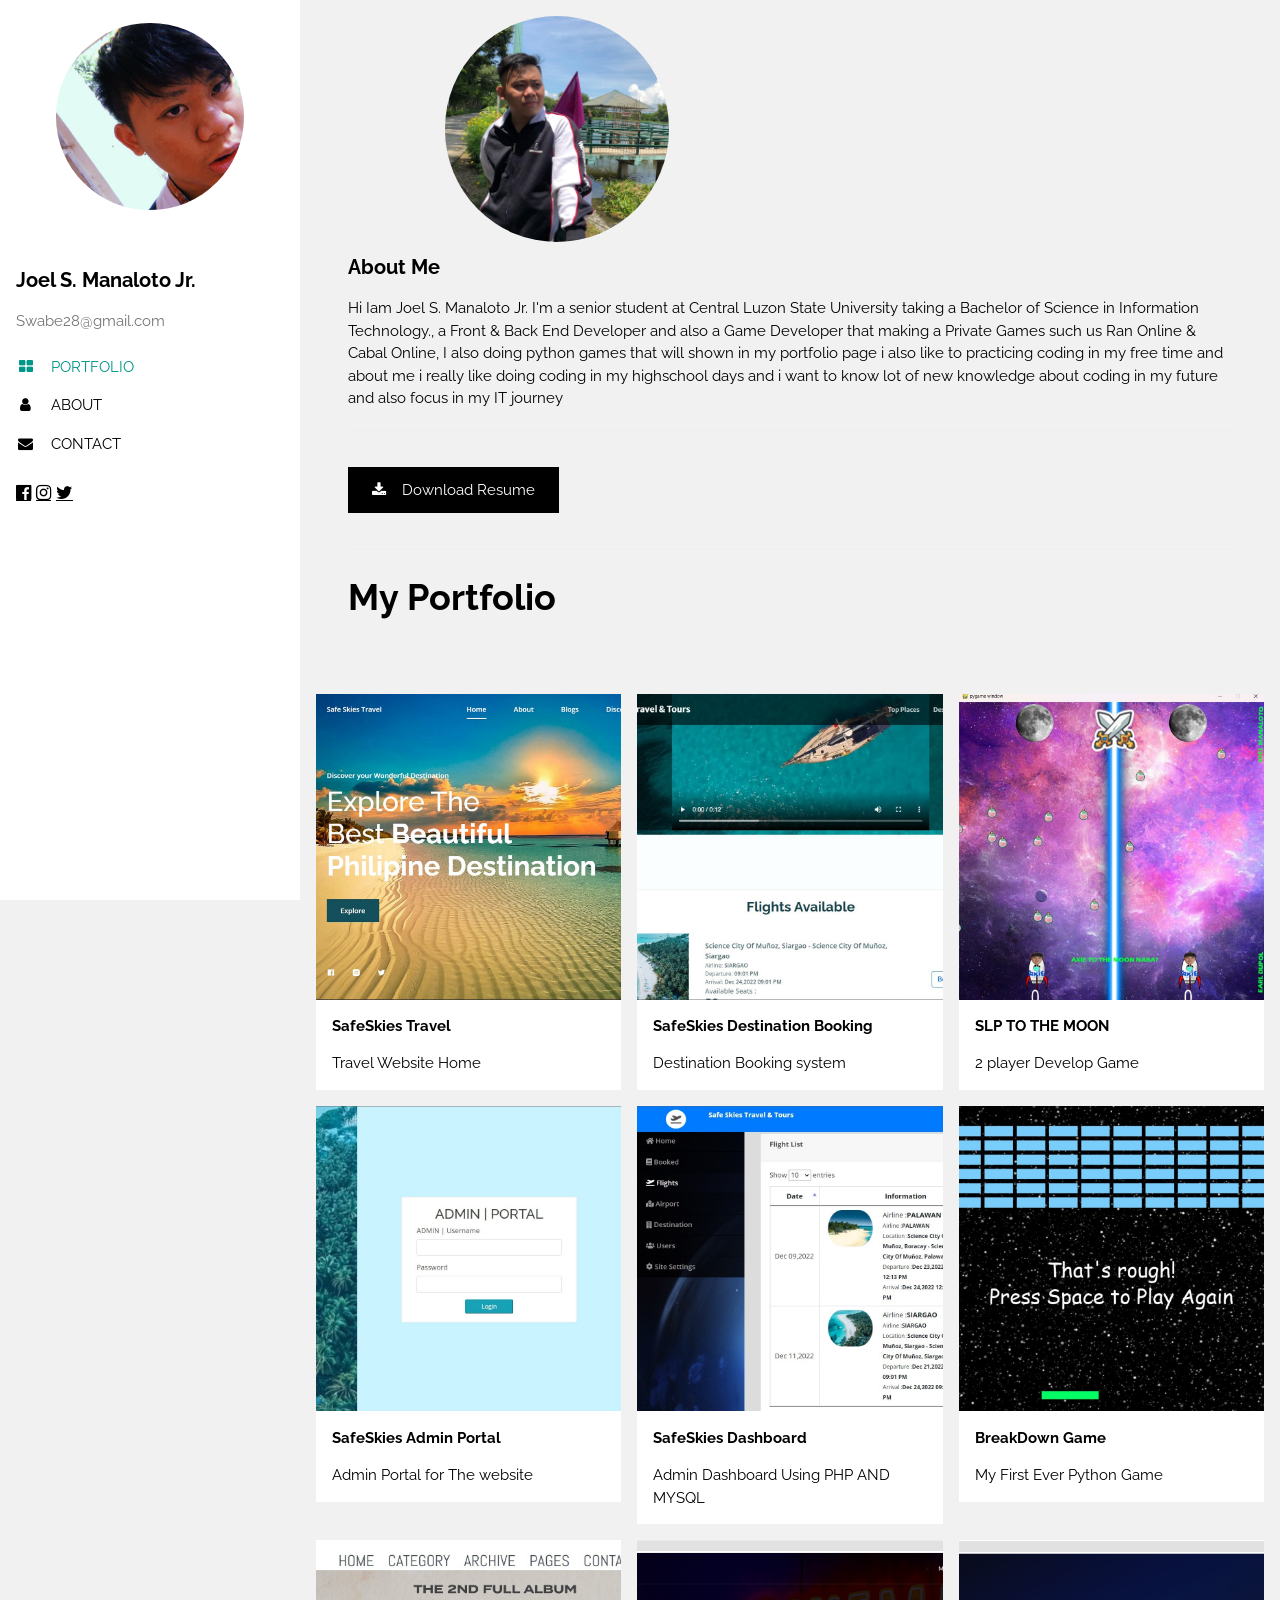
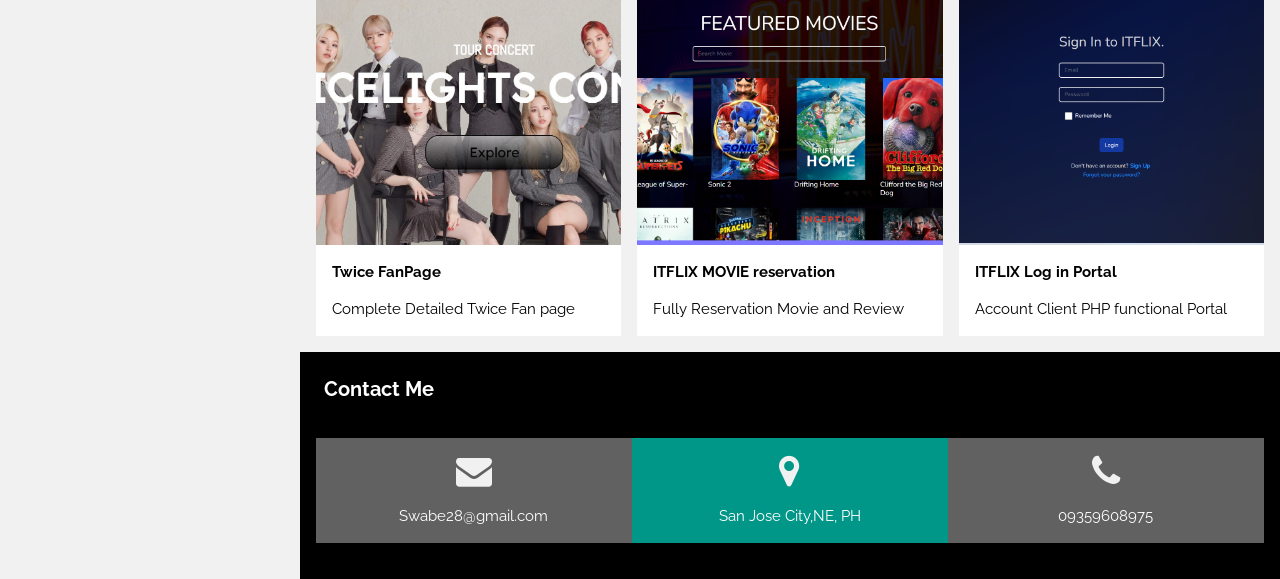
==== index.html @ 81b16a3a "Add files via upload" ====
<!DOCTYPE html>
<html>
<title>Manaloto Portfolio</title>
<meta charset="UTF-8">
<meta name="viewport" content="width=device-width, initial-scale=1">
<link rel="stylesheet" href="https://www.w3schools.com/w3css/4/w3.css">
<link rel="stylesheet" href="https://fonts.googleapis.com/css?family=Raleway">
<link rel="stylesheet" href="https://cdnjs.cloudflare.com/ajax/libs/font-awesome/4.7.0/css/font-awesome.min.css">
<style>
body,h1,h2,h3,h4,h5,h6 {font-family: "Raleway", sans-serif}

.center {
  display: block;
  margin-left: auto;
  margin-right: auto;
  width: 50%;
  border-radius: 50%;
}
</style>
<body class="w3-light-grey w3-content" style="max-width:1600px">

<!-- Sidebar/menu -->
<nav class="w3-sidebar w3-collapse w3-white w3-animate-left" style="z-index:3;width:300px;" id="mySidebar"><br>
  <div class="w3-container">
    <a href="#" onclick="w3_close()" class="w3-hide-large w3-right w3-jumbo w3-padding w3-hover-black" title="close menu">
      <i class="fa fa-remove"></i>
    </a>
    <img src="images/logo2.jpg" style="width:70%;" class="center"><br><br>
    <h4><b>Joel S. Manaloto Jr.</b></h4>
    <p class="w3-text-grey">Swabe28@gmail.com</p>
  </div>
  <div class="w3-bar-block">
    <a href="#portfolio" onclick="w3_close()" class="w3-bar-item w3-button w3-padding w3-text-teal"><i class="fa fa-th-large fa-fw w3-margin-right"></i>PORTFOLIO</a> 
    <a href="#about" onclick="w3_close()" class="w3-bar-item w3-button w3-padding"><i class="fa fa-user fa-fw w3-margin-right"></i>ABOUT</a> 
    <a href="#contact" onclick="w3_close()" class="w3-bar-item w3-button w3-padding"><i class="fa fa-envelope fa-fw w3-margin-right"></i>CONTACT</a>

  </div>
  <div class="w3-panel w3-large">
    <a href="https://www.facebook.com/joel.manaloto.3" class="fa fa-facebook-official w3-hover-opacity"></a>
    <a href="https://www.instagram.com/" class="fa fa-instagram w3-hover-opacity"></a>
    <a href="https://twitter.com/" class="fa fa-twitter w3-hover-opacity"></a>
  </div>
</nav>

<!-- Overlay effect when opening sidebar on small screens -->
<div class="w3-overlay w3-hide-large w3-animate-opacity" onclick="w3_close()" style="cursor:pointer" title="close side menu" id="myOverlay"></div>

<!-- !PAGE CONTENT! -->
<div class="w3-main" style="margin-left:300px">
  <!-- Header -->
  <header id="portfolio">
    <a href="#"><img src="images/logo2.jpg" style="width:65px;" class="w3-circle w3-right w3-margin w3-hide-large w3-hover-opacity"></a>
    <span class="w3-button w3-hide-large w3-xxlarge w3-hover-text-grey" onclick="w3_open()"><i class="fa fa-bars"></i></span>
    <div class="w3-container">

  <!-- Images of Me -->
  <div class="w3-row-padding w3-padding-16" id="about">
    <div class="w3-col m6">
      <img src="images/logo.jpg" alt="Me" style="width:50%" class="center" >
    </div>

  <div class="w3-container w3-padding-large" style="margin-bottom:32px">
    <h4><b>About Me</b></h4>
    <p>Hi Iam Joel S. Manaloto Jr. I'm a senior student at Central Luzon State University taking a Bachelor of Science in Information Technology., a Front & Back End Developer and also a Game Developer that making a Private Games such us Ran Online & Cabal Online, I also doing python games that will shown in my portfolio page i also like to practicing coding in my free time and about me i really like doing coding in my highschool days and i want to know lot of new knowledge about coding in my future and also focus in my IT journey  </p>
    <hr>
    <p>
      
      <a href ="resume.html"><button class="w3-button w3-black w3-padding-large w3-margin-top w3-margin-bottom">
        <i class="fa fa-download w3-margin-right"></i>Download Resume
      </button></a>
    </p>
    <hr>

    <h1><b>My Portfolio</b></h1>
  </header>
  
 
  <!-- First Photo Grid-->
  <div class="w3-row-padding">
    <div class="w3-third w3-container w3-margin-bottom">
      <img src="images/1.jpg" alt="TRAVEL WEBSITE" style="width:100%" class="w3-hover-opacity">
      <div class="w3-container w3-white">
        <p><b>SafeSkies Travel</b></p>
        <p>Travel Website Home</p>
      </div>
    </div>
    <div class="w3-third w3-container w3-margin-bottom">
      <img src="images/2.jpg" alt="TRAVEL 2" style="width:100%" class="w3-hover-opacity">
      <div class="w3-container w3-white">
        <p><b>SafeSkies Destination Booking</b></p>
        <p>Destination Booking system</p>
      </div>
    </div>
    <div class="w3-third w3-container">
      <img src="images/5.jpg" alt="Norway" style="width:100%" class="w3-hover-opacity">
      <div class="w3-container w3-white">
        <p><b>SLP TO THE MOON</b></p>
        <p>2 player Develop Game</p>
      </div>
    </div>
  </div>
  
  <!-- Second Photo Grid-->
  <div class="w3-row-padding">
    <div class="w3-third w3-container w3-margin-bottom">
      <img src="images/3.jpg" alt="Norway" style="width:100%" class="w3-hover-opacity">
      <div class="w3-container w3-white">
        <p><b>SafeSkies Admin Portal</b></p>
        <p>Admin Portal for The website</p>
      </div>
    </div>
    <div class="w3-third w3-container w3-margin-bottom">
      <img src="images/4.jpg" alt="Norway" style="width:100%" class="w3-hover-opacity">
      <div class="w3-container w3-white">
        <p><b>SafeSkies Dashboard</b></p>
        <p>Admin Dashboard Using PHP AND MYSQL</p>
      </div>
    </div>
    <div class="w3-third w3-container">
      <img src="images/6.jpg" alt="Norway" style="width:100%" class="w3-hover-opacity">
      <div class="w3-container w3-white">
        <p><b>BreakDown Game</b></p>
        <p>My First Ever Python Game</p>
      </div>
    </div>
  </div>

  <!-- Third photo Grid-->
  <div class="w3-row-padding">
    <div class="w3-third w3-container w3-margin-bottom">
      <img src="images/7.jpg" alt="Norway" style="width:100%" class="w3-hover-opacity">
      <div class="w3-container w3-white">
        <p><b>Twice FanPage</b></p>
        <p>Complete Detailed Twice Fan page</p>
      </div>
    </div>
    <div class="w3-third w3-container w3-margin-bottom">
      <img src="images/8.png" alt="Norway" style="width:100%" class="w3-hover-opacity">
      <div class="w3-container w3-white">
        <p><b>ITFLIX MOVIE reservation</b></p>
        <p>Fully Reservation Movie and Review</p>
      </div>
    </div>
    <div class="w3-third w3-container">
      <img src="images/9.png" alt="Norway" style="width:100%" class="w3-hover-opacity">
      <div class="w3-container w3-white">
        <p><b>ITFLIX Log in Portal</b></p>
        <p>Account Client PHP functional Portal</p>
      </div>
    </div>
  </div> 

 <!-- Contact Section -->
  <div class="w3-container w3-padding-large w3-black">
    <h4 id="contact"><b>Contact Me</b></h4>
    <div class="w3-row-padding w3-center w3-padding-24" style="margin:0 -16px">
      <div class="w3-third w3-dark-grey">
        <p><i class="fa fa-envelope w3-xxlarge w3-text-light-grey"></i></p>
        <p>Swabe28@gmail.com</p>
      </div>
      <div class="w3-third w3-teal">
        <p><i class="fa fa-map-marker w3-xxlarge w3-text-light-grey"></i></p>
        <p>San Jose City,NE, PH</p>
      </div>
      <div class="w3-third w3-dark-grey">
        <p><i class="fa fa-phone w3-xxlarge w3-text-light-grey"></i></p>
        <p>09359608975</p>
      </div>
    </div>

 
<!-- End page content -->
</div>

<script>
// Script to open and close sidebar
function w3_open() {
    document.getElementById("mySidebar").style.display = "block";
    document.getElementById("myOverlay").style.display = "block";
}
 
function w3_close() {
    document.getElementById("mySidebar").style.display = "none";
    document.getElementById("myOverlay").style.display = "none";
}
</script>

</body>
</html>
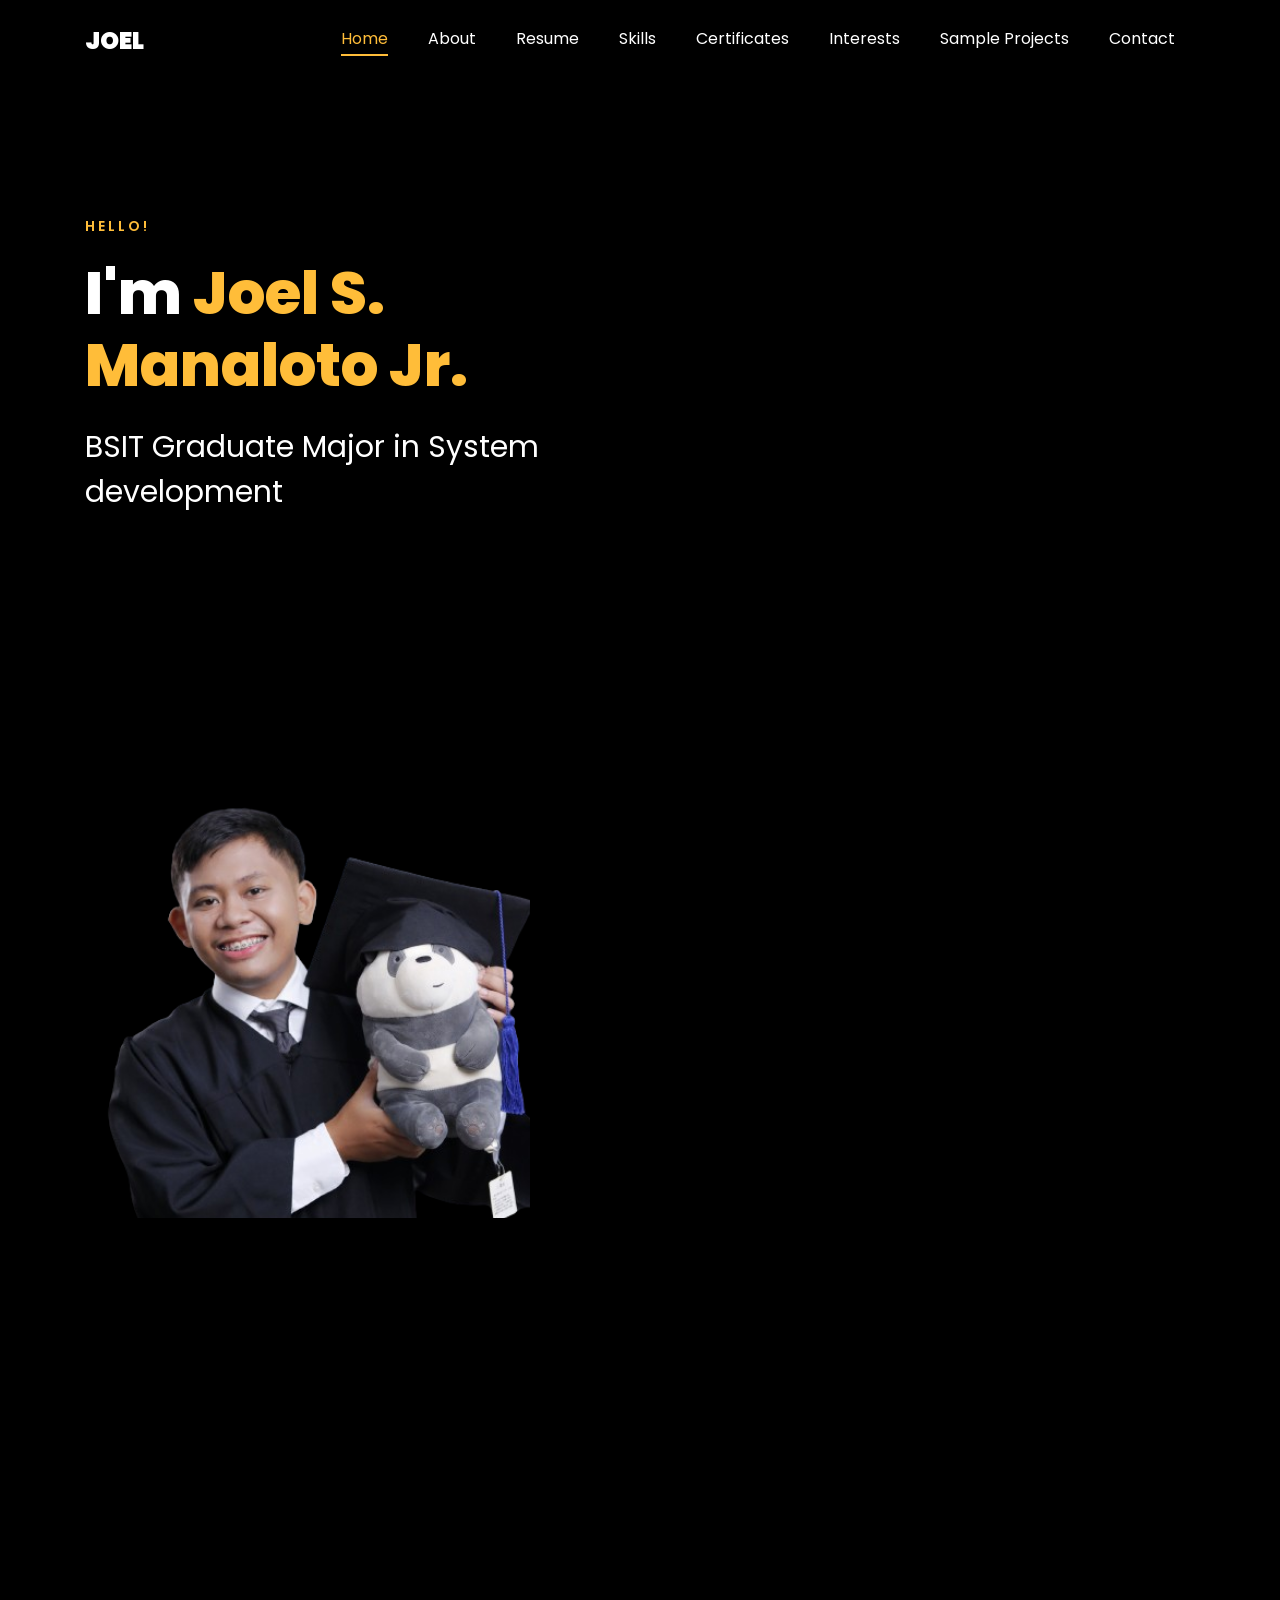
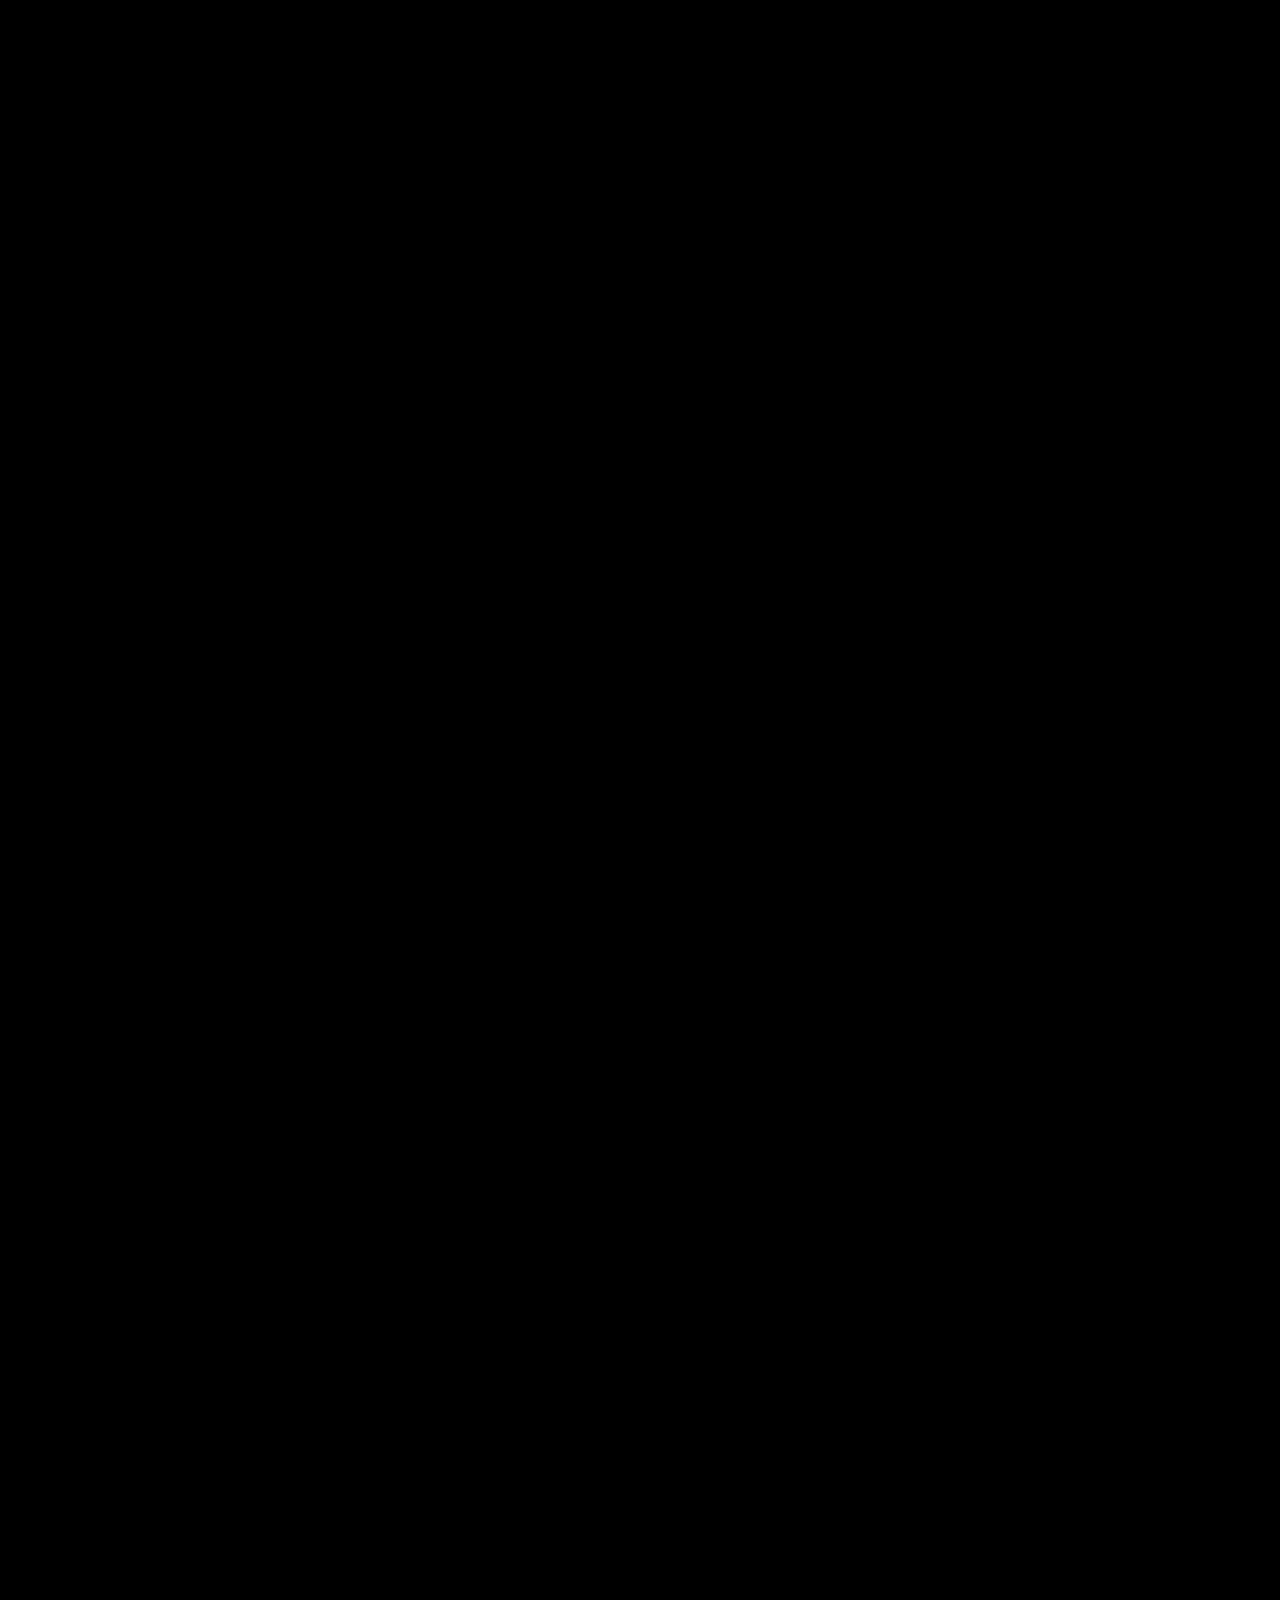
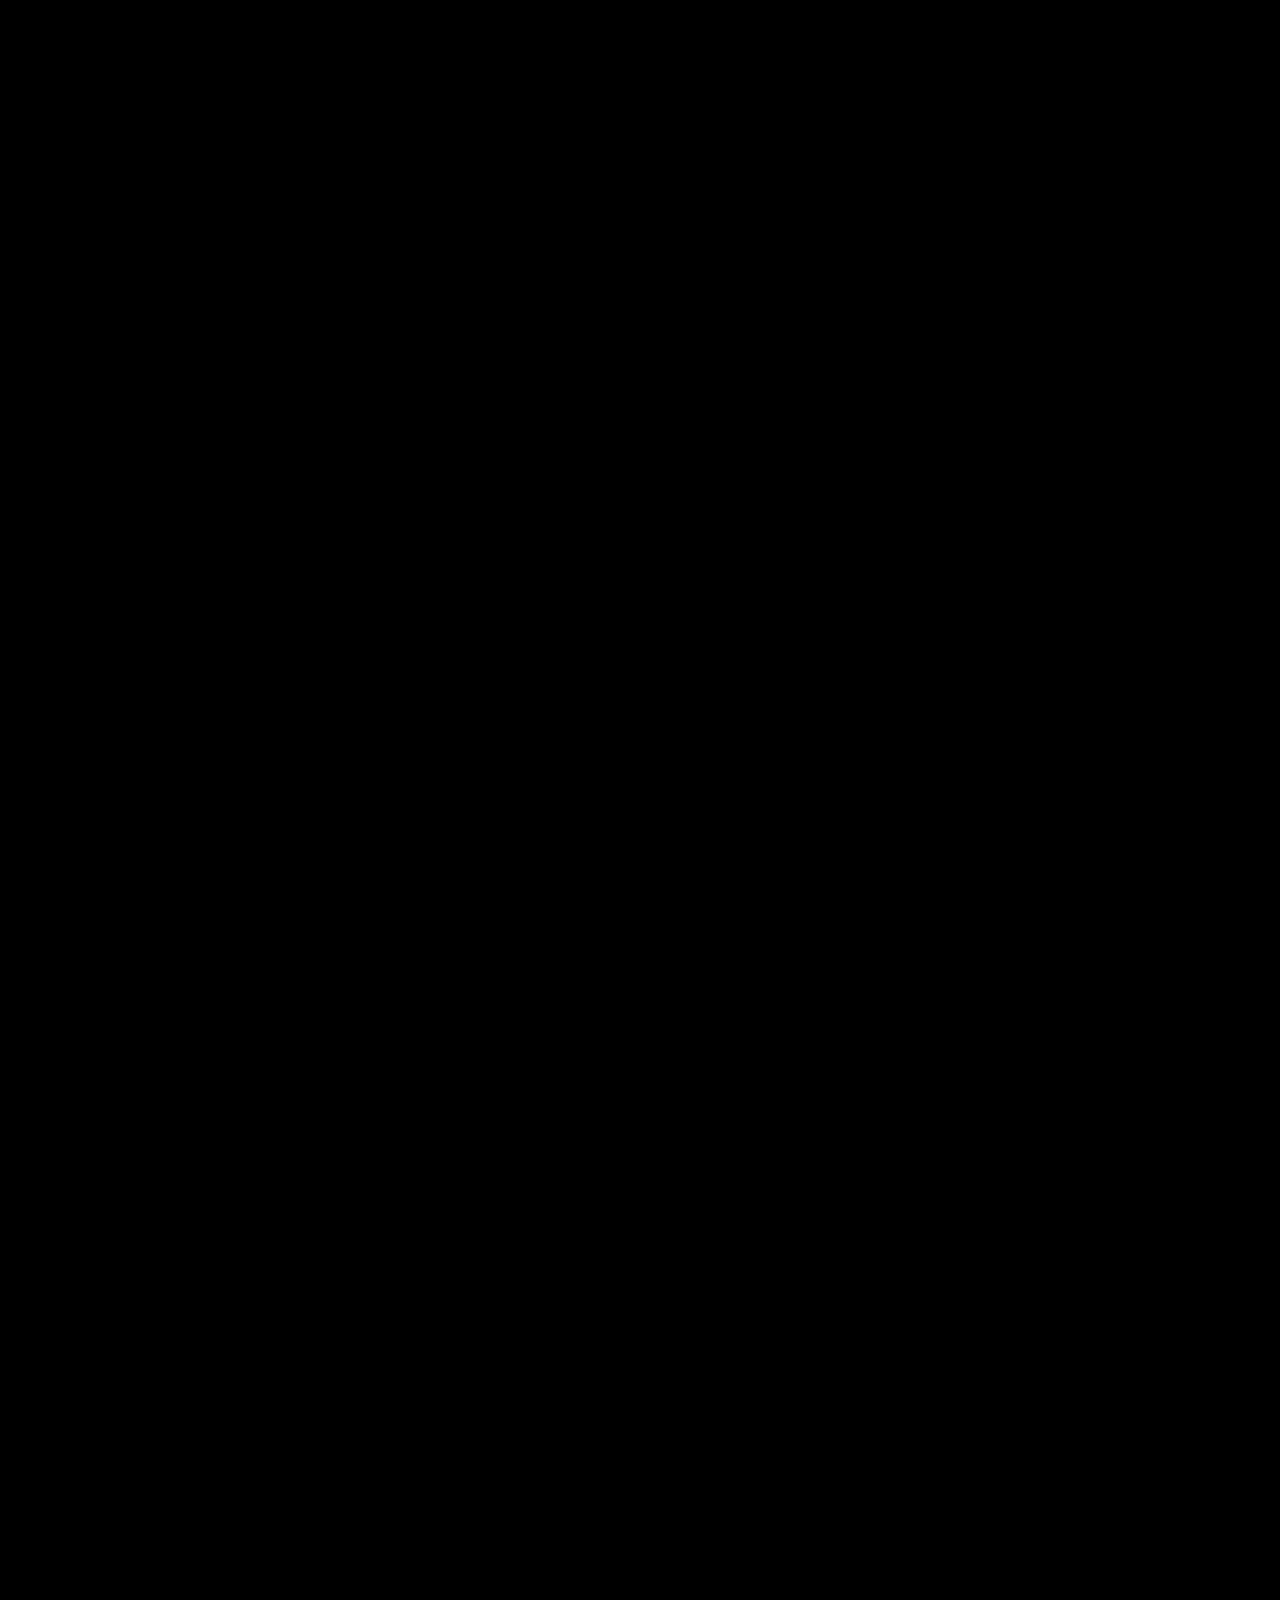
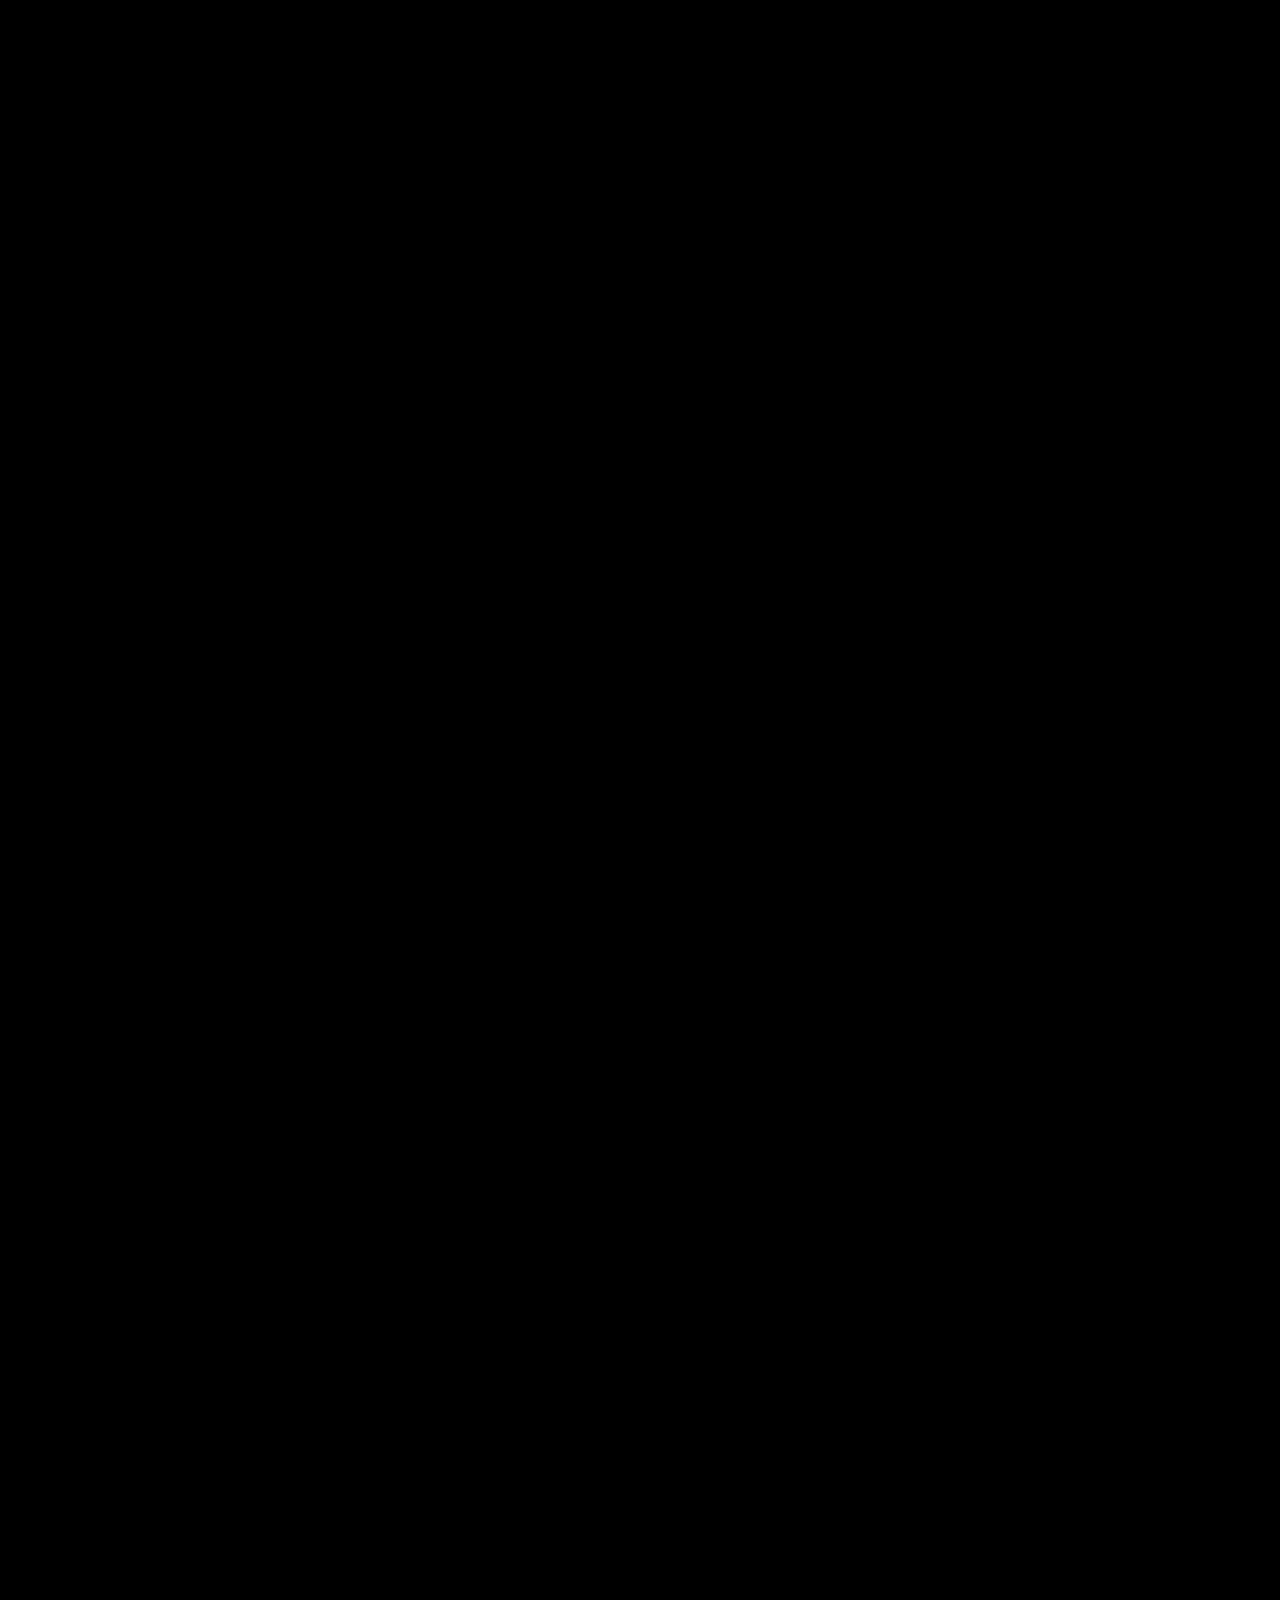
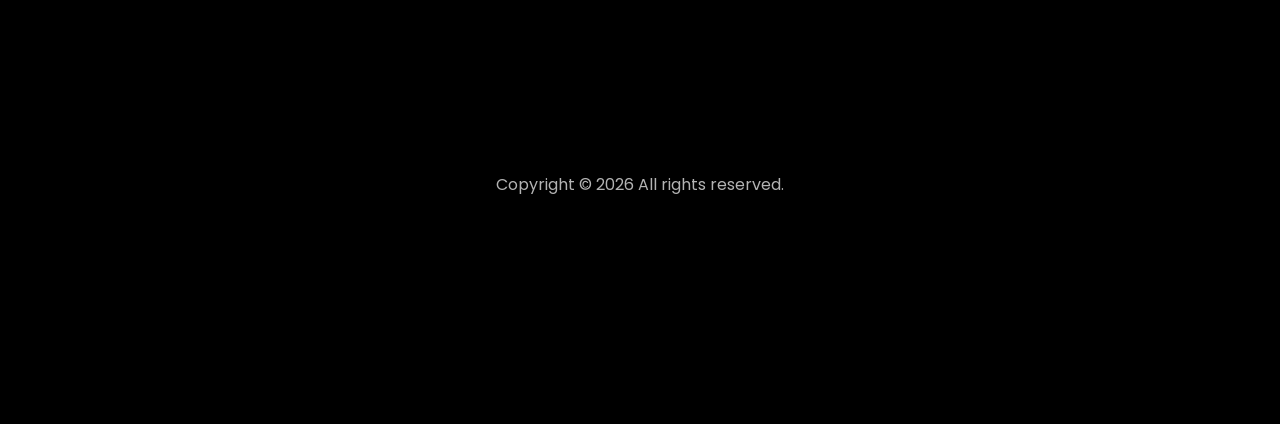
==== commit b2906934: "Add files via upload" ====
--- a/index.html
+++ b/index.html
@@ -1,189 +1,590 @@
-<!DOCTYPE html>
-<html>
-<title>Manaloto Portfolio</title>
-<meta charset="UTF-8">
-<meta name="viewport" content="width=device-width, initial-scale=1">
-<link rel="stylesheet" href="https://www.w3schools.com/w3css/4/w3.css">
-<link rel="stylesheet" href="https://fonts.googleapis.com/css?family=Raleway">
-<link rel="stylesheet" href="https://cdnjs.cloudflare.com/ajax/libs/font-awesome/4.7.0/css/font-awesome.min.css">
-<style>
-body,h1,h2,h3,h4,h5,h6 {font-family: "Raleway", sans-serif}
-
-.center {
-  display: block;
-  margin-left: auto;
-  margin-right: auto;
-  width: 50%;
-  border-radius: 50%;
-}
-</style>
-<body class="w3-light-grey w3-content" style="max-width:1600px">
-
-<!-- Sidebar/menu -->
-<nav class="w3-sidebar w3-collapse w3-white w3-animate-left" style="z-index:3;width:300px;" id="mySidebar"><br>
-  <div class="w3-container">
-    <a href="#" onclick="w3_close()" class="w3-hide-large w3-right w3-jumbo w3-padding w3-hover-black" title="close menu">
-      <i class="fa fa-remove"></i>
-    </a>
-    <img src="images/logo2.jpg" style="width:70%;" class="center"><br><br>
-    <h4><b>Joel S. Manaloto Jr.</b></h4>
-    <p class="w3-text-grey">Swabe28@gmail.com</p>
-  </div>
-  <div class="w3-bar-block">
-    <a href="#portfolio" onclick="w3_close()" class="w3-bar-item w3-button w3-padding w3-text-teal"><i class="fa fa-th-large fa-fw w3-margin-right"></i>PORTFOLIO</a> 
-    <a href="#about" onclick="w3_close()" class="w3-bar-item w3-button w3-padding"><i class="fa fa-user fa-fw w3-margin-right"></i>ABOUT</a> 
-    <a href="#contact" onclick="w3_close()" class="w3-bar-item w3-button w3-padding"><i class="fa fa-envelope fa-fw w3-margin-right"></i>CONTACT</a>
-
-  </div>
-  <div class="w3-panel w3-large">
-    <a href="https://www.facebook.com/joel.manaloto.3" class="fa fa-facebook-official w3-hover-opacity"></a>
-    <a href="https://www.instagram.com/" class="fa fa-instagram w3-hover-opacity"></a>
-    <a href="https://twitter.com/" class="fa fa-twitter w3-hover-opacity"></a>
-  </div>
-</nav>
-
-<!-- Overlay effect when opening sidebar on small screens -->
-<div class="w3-overlay w3-hide-large w3-animate-opacity" onclick="w3_close()" style="cursor:pointer" title="close side menu" id="myOverlay"></div>
-
-<!-- !PAGE CONTENT! -->
-<div class="w3-main" style="margin-left:300px">
-  <!-- Header -->
-  <header id="portfolio">
-    <a href="#"><img src="images/logo2.jpg" style="width:65px;" class="w3-circle w3-right w3-margin w3-hide-large w3-hover-opacity"></a>
-    <span class="w3-button w3-hide-large w3-xxlarge w3-hover-text-grey" onclick="w3_open()"><i class="fa fa-bars"></i></span>
-    <div class="w3-container">
-
-  <!-- Images of Me -->
-  <div class="w3-row-padding w3-padding-16" id="about">
-    <div class="w3-col m6">
-      <img src="images/logo.jpg" alt="Me" style="width:50%" class="center" >
-    </div>
-
-  <div class="w3-container w3-padding-large" style="margin-bottom:32px">
-    <h4><b>About Me</b></h4>
-    <p>Hi Iam Joel S. Manaloto Jr. I'm a senior student at Central Luzon State University taking a Bachelor of Science in Information Technology., a Front & Back End Developer and also a Game Developer that making a Private Games such us Ran Online & Cabal Online, I also doing python games that will shown in my portfolio page i also like to practicing coding in my free time and about me i really like doing coding in my highschool days and i want to know lot of new knowledge about coding in my future and also focus in my IT journey  </p>
-    <hr>
-    <p>
-      
-      <a href ="resume.html"><button class="w3-button w3-black w3-padding-large w3-margin-top w3-margin-bottom">
-        <i class="fa fa-download w3-margin-right"></i>Download Resume
-      </button></a>
-    </p>
-    <hr>
-
-    <h1><b>My Portfolio</b></h1>
-  </header>
-  
- 
-  <!-- First Photo Grid-->
-  <div class="w3-row-padding">
-    <div class="w3-third w3-container w3-margin-bottom">
-      <img src="images/1.jpg" alt="TRAVEL WEBSITE" style="width:100%" class="w3-hover-opacity">
-      <div class="w3-container w3-white">
-        <p><b>SafeSkies Travel</b></p>
-        <p>Travel Website Home</p>
-      </div>
-    </div>
-    <div class="w3-third w3-container w3-margin-bottom">
-      <img src="images/2.jpg" alt="TRAVEL 2" style="width:100%" class="w3-hover-opacity">
-      <div class="w3-container w3-white">
-        <p><b>SafeSkies Destination Booking</b></p>
-        <p>Destination Booking system</p>
-      </div>
-    </div>
-    <div class="w3-third w3-container">
-      <img src="images/5.jpg" alt="Norway" style="width:100%" class="w3-hover-opacity">
-      <div class="w3-container w3-white">
-        <p><b>SLP TO THE MOON</b></p>
-        <p>2 player Develop Game</p>
-      </div>
-    </div>
-  </div>
-  
-  <!-- Second Photo Grid-->
-  <div class="w3-row-padding">
-    <div class="w3-third w3-container w3-margin-bottom">
-      <img src="images/3.jpg" alt="Norway" style="width:100%" class="w3-hover-opacity">
-      <div class="w3-container w3-white">
-        <p><b>SafeSkies Admin Portal</b></p>
-        <p>Admin Portal for The website</p>
-      </div>
-    </div>
-    <div class="w3-third w3-container w3-margin-bottom">
-      <img src="images/4.jpg" alt="Norway" style="width:100%" class="w3-hover-opacity">
-      <div class="w3-container w3-white">
-        <p><b>SafeSkies Dashboard</b></p>
-        <p>Admin Dashboard Using PHP AND MYSQL</p>
-      </div>
-    </div>
-    <div class="w3-third w3-container">
-      <img src="images/6.jpg" alt="Norway" style="width:100%" class="w3-hover-opacity">
-      <div class="w3-container w3-white">
-        <p><b>BreakDown Game</b></p>
-        <p>My First Ever Python Game</p>
-      </div>
-    </div>
-  </div>
-
-  <!-- Third photo Grid-->
-  <div class="w3-row-padding">
-    <div class="w3-third w3-container w3-margin-bottom">
-      <img src="images/7.jpg" alt="Norway" style="width:100%" class="w3-hover-opacity">
-      <div class="w3-container w3-white">
-        <p><b>Twice FanPage</b></p>
-        <p>Complete Detailed Twice Fan page</p>
-      </div>
-    </div>
-    <div class="w3-third w3-container w3-margin-bottom">
-      <img src="images/8.png" alt="Norway" style="width:100%" class="w3-hover-opacity">
-      <div class="w3-container w3-white">
-        <p><b>ITFLIX MOVIE reservation</b></p>
-        <p>Fully Reservation Movie and Review</p>
-      </div>
-    </div>
-    <div class="w3-third w3-container">
-      <img src="images/9.png" alt="Norway" style="width:100%" class="w3-hover-opacity">
-      <div class="w3-container w3-white">
-        <p><b>ITFLIX Log in Portal</b></p>
-        <p>Account Client PHP functional Portal</p>
-      </div>
-    </div>
-  </div> 
-
- <!-- Contact Section -->
-  <div class="w3-container w3-padding-large w3-black">
-    <h4 id="contact"><b>Contact Me</b></h4>
-    <div class="w3-row-padding w3-center w3-padding-24" style="margin:0 -16px">
-      <div class="w3-third w3-dark-grey">
-        <p><i class="fa fa-envelope w3-xxlarge w3-text-light-grey"></i></p>
-        <p>Swabe28@gmail.com</p>
-      </div>
-      <div class="w3-third w3-teal">
-        <p><i class="fa fa-map-marker w3-xxlarge w3-text-light-grey"></i></p>
-        <p>San Jose City,NE, PH</p>
-      </div>
-      <div class="w3-third w3-dark-grey">
-        <p><i class="fa fa-phone w3-xxlarge w3-text-light-grey"></i></p>
-        <p>09359608975</p>
-      </div>
-    </div>
-
- 
-<!-- End page content -->
-</div>
-
-<script>
-// Script to open and close sidebar
-function w3_open() {
-    document.getElementById("mySidebar").style.display = "block";
-    document.getElementById("myOverlay").style.display = "block";
-}
- 
-function w3_close() {
-    document.getElementById("mySidebar").style.display = "none";
-    document.getElementById("myOverlay").style.display = "none";
-}
-</script>
-
-</body>
-</html>
+<!DOCTYPE html>
+<html lang="en">
+
+<head>
+	<title>Portfolio</title>
+	<meta charset="utf-8">
+	<meta name="viewport" content="width=device-width, initial-scale=1, shrink-to-fit=no">
+
+	<link href="https://fonts.googleapis.com/css?family=Poppins:100,200,300,400,500,600,700,800,900" rel="stylesheet">
+
+	<link rel="stylesheet" href="css/open-iconic-bootstrap.min.css">
+	<link rel="stylesheet" href="css/animate.css">
+
+	<link rel="stylesheet" href="css/owl.carousel.min.css">
+	<link rel="stylesheet" href="css/owl.theme.default.min.css">
+	<link rel="stylesheet" href="css/magnific-popup.css">
+
+	<link rel="stylesheet" href="css/aos.css">
+
+	<link rel="stylesheet" href="css/ionicons.min.css">
+
+	<link rel="stylesheet" href="css/flaticon.css">
+	<link rel="stylesheet" href="css/icomoon.css">
+	<link rel="stylesheet" href="css/style.css">
+</head>
+
+<body data-spy="scroll" data-target=".site-navbar-target" data-offset="300">
+
+
+	<nav class="navbar navbar-expand-lg navbar-dark ftco_navbar ftco-navbar-light site-navbar-target" id="ftco-navbar">
+		<div class="container">
+			<a class="navbar-brand" href="index.html">Joel</a>
+			<button class="navbar-toggler js-fh5co-nav-toggle fh5co-nav-toggle" type="button" data-toggle="collapse"
+				data-target="#ftco-nav" aria-controls="ftco-nav" aria-expanded="false" aria-label="Toggle navigation">
+				<span class="oi oi-menu"></span> Menu
+			</button>
+
+			<div class="collapse navbar-collapse" id="ftco-nav">
+				<ul class="navbar-nav nav ml-auto">
+					<li class="nav-item"><a href="#home-section" class="nav-link"><span>Home</span></a></li>
+					<li class="nav-item"><a href="#about-section" class="nav-link"><span>About</span></a></li>
+					<li class="nav-item"><a href="#resume-section" class="nav-link"><span>Resume</span></a></li>
+					<!-- <li class="nav-item"><a href="#services-section" class="nav-link"><span>Services</span></a></li> -->
+					<li class="nav-item"><a href="#skills-section" class="nav-link"><span>Skills</span></a></li>
+					<li class="nav-item"><a href="#cert-section" class="nav-link"><span>Certificates</span></a></li>
+					<li class="nav-item"><a href="#blog-section" class="nav-link"><span>Interests</span></a></li>
+					<li class="nav-item"><a href="#projects-section" class="nav-link"><span>Sample Projects</span></a>
+					<li class="nav-item"><a href="#contact-section" class="nav-link"><span>Contact</span></a></li>
+					</li>
+				</ul>
+			</div>
+		</div>
+	</nav>
+	<section id="home-section" class="hero">
+		<div class="home-slider  owl-carousel">
+			<div class="slider-item ">
+				<div class="overlay"></div>
+				<div class="container">
+					<div class="row d-md-flex no-gutters slider-text align-items-end justify-content-end"
+						data-scrollax-parent="true">
+						<div class="one-third js-fullheight order-md-last img"
+							style="background-image:url(images/sample.png);">
+							<div class="overlay"></div>
+						</div>
+						<div class="one-forth d-flex  align-items-center ftco-animate"
+							data-scrollax=" properties: { translateY: '70%' }">
+							<div class="text">
+								<span class="subheading">Hello!</span>
+								<h1 class="mb-4 mt-3">I'm <span>Joel S. Manaloto Jr.</span></h1>
+								<h2 class="mb-4">BSIT Graduate Major in System development</h2>
+							</div>
+						</div>
+					</div>
+				</div>
+			</div>
+		</div>
+	</section>
+
+	<section class="ftco-about img ftco-section ftco-no-pb" id="about-section">
+		<div class="container">
+			<div class="row d-flex">
+				<div class="col-md-6 col-lg-5 d-flex">
+					<div class="img-about img d-flex align-items-stretch">
+						<div class="overlay"></div>
+						<div class="img d-flex align-self-stretch align-items-center"
+							style="background-image:url(images/grad4.png);">
+						</div>
+					</div>
+				</div>
+				<div class="col-md-6 col-lg-7 pl-lg-5 pb-5">
+					<div class="row justify-content-start pb-3">
+						<div class="col-md-12 heading-section ftco-animate">
+							<h1 class="big">About</h1>
+							<h2 class="mb-4">About Me</h2>
+							<!-- <p>A small river named Duden flows by their place and supplies it with the necessary regelialia.</p> -->
+							<ul class="about-info mt-4 px-md-0 px-2">
+								<li class="d-flex"><span>Name:</span> <span>Joel S. Manaloto Jr.</span></li>
+								<li class="d-flex"><span>Date of birth:</span> <span>Octoboer 12, 2000</span></li>
+								<li class="d-flex"><span>Address:</span> <span>San Jose City, Nueva Ecija
+										Philippines</span></li>
+								<li class="d-flex"><span>Zip code:</span> <span>3121</span></li>
+								<li class="d-flex"><span>Email:</span> <span>manalotojoel12@gmail.com</span></li>
+								<li class="d-flex"><span>Phone: </span> <span>+639359608975</span></li>
+							</ul>
+						</div>
+					</div>
+				</div>
+			</div>
+		</div>
+		</div>
+	</section>
+
+	<section class="ftco-section ftco-no-pb" id="resume-section">
+		<div class="container">
+			<div class="row justify-content-center pb-5">
+				<div class="col-md-10 heading-section text-center ftco-animate">
+					<h1 class="big big-2">Resume</h1>
+					<h2 class="mb-4">Resume</h2>
+					<!-- <p>A small river named Duden flows by their place and supplies it with the necessary regelialia. It is a paradisematic country, in which roasted parts of sentences fly into your mouth.</p> -->
+				</div>
+			</div>
+			<div class="row">
+				<div class="col-md-6">
+					<div class="resume-wrap ftco-animate">
+						<h1>EDUCATION</h1>
+						<span class="date">2019-2023</span>
+						<h2>B.S in Information Technology Major in System Development</h2>
+						<span class="position">Central Luzon State University</span>
+						<br>
+						<span class="date">2017-2019</span>
+						<h2>Senior High School</h2>
+						<span class="position">St. Joseph Senior High School, Inc.</span>
+						<br>
+						<span class="date">2013-2017</span>
+						<h2>High School</h2>
+						<span class="position">St. Joseph High School, Inc</span>
+						<!-- <p class="mt-4">A small river named Duden flows by their place and supplies it with the necessary regelialia. It is a paradisematic country, in which roasted parts of sentences fly into your mouth.</p> -->
+					</div>
+
+					<div class="resume-wrap ftco-animate">
+						<h1>TRAININGS</h1>
+						<span class="date">December 6, 2023</span>
+						<h2>DICT | CodeIgniter4 Training</h2>
+						<span class="position">Department of Information and Communications Technology – Completer </span>
+						<p class="mt-4">This course aims to teach everyone the basics of programming computers using
+							Codeigniter 4 framework</p>
+					</div>
+					<div class="resume-wrap ftco-animate">
+						<span class="date">September 29, 2023</span>
+						<h2>UI/UX Design Webinar Series</h2>
+						<span class="position">West Visayas State University – Completer</span>
+						<p class="mt-4">Learning HTML5, CSS3, Bootstrap & jQuery is one of the fastest ways to improve
+							your career, specially on web development.</p>
+					</div>
+					<div class="resume-wrap ftco-animate">
+						<span class="date">October 22, 2022</span>
+						<h2>AWS Academy Graduate - AWS Academy Cloud Foundations</h2>
+						<span class="position">Amazon Web Services Training and Certification – Online Participant </span>
+						<p class="mt-4">This course is part-one of the nine-part series that starts by taking an
+							in-depth look at how the internet facilitates the movement of data packets across both LANs
+							(Local Area Network) and WANs (Wide Area Network).</p>
+					</div>
+				</div>
+
+	
+					<div class="col-md-6">
+						<div class="resume-wrap ftco-animate">
+							<h1>COURSES</h1>
+							<span class="date">2020 - 2021</span>
+							<h2>Programming for Everybody (Getting Started with Python)</h2>
+							<span class="position">University of Michigan (Online Course)</span>
+							<p class="mt-4">This course aims to teach everyone the basics of programming computers using
+								Python.</p>
+						</div>
+						<div class="resume-wrap ftco-animate">
+							<span class="date">2020 - 2021</span>
+							<h2>Complete Responsive Web Development 4 Courses in 1</h2>
+							<span class="position">Udemy</span>
+							<p class="mt-4">Learning HTML5, CSS3, Bootstrap & jQuery is one of the fastest ways to improve
+								your career, specially on web development.</p>
+						</div>
+						<div class="resume-wrap ftco-animate">
+							<span class="date">2020-2021</span>
+							<h2>Internet and Web Development Fundamentals</h2>
+							<span class="position">Udemy</span>
+							<p class="mt-4">This course is part-one of the nine-part series that starts by taking an
+								in-depth look at how the internet facilitates the movement of data packets across both LANs
+								(Local Area Network) and WANs (Wide Area Network).</p>
+						</div>
+	
+					
+					<div class="resume-wrap ftco-animate">
+						<span class="date">October 8, 2020</span>
+						<h2>Cybersecurity Awareness Webinar</h2>
+						<span class="position">Regional Office – Luzon Cluster 2 | Cybersecurity - Online Participant</span>
+						<p class="mt-4">This course is part-one of the nine-part series that starts by taking an
+							in-depth look at how the internet facilitates the movement of data packets across both LANs
+							(Local Area Network) and WANs (Wide Area Network).</p>
+					</div>
+				</div>
+			</div>
+		</div>
+	</section>
+
+	<section class="ftco-section" id="skills-section">
+		<div class="container">
+			<div class="row justify-content-center pb-5">
+				<div class="col-md-12 heading-section text-center ftco-animate">
+					<h1 class="big big-2">Skills</h1>
+					<h2 class="mb-4">My Skills</h2>
+					<!-- <p>Far far away, behind the word mountains, far from the countries Vokalia and Consonantia</p> -->
+				</div>
+			</div>
+			<div class="row">
+				<div class="col-md-6 animate-box">
+					<div class="progress-wrap ftco-animate">
+						<h3>SQL</h3>
+						<div class="progress">
+							<div class="progress-bar color-3" role="progressbar" aria-valuenow="95" aria-valuemin="0"
+								aria-valuemax="100" style="width:80%">
+								<span>80%</span>
+							</div>
+						</div>
+					</div>
+				</div>
+				<div class="col-md-6 animate-box">
+					<div class="progress-wrap ftco-animate">
+						<h3>Bootstrap</h3>
+						<div class="progress">
+							<div class="progress-bar color-2" role="progressbar" aria-valuenow="85" aria-valuemin="0"
+								aria-valuemax="100" style="width:80%">
+								<span>80%</span>
+							</div>
+						</div>
+					</div>
+				</div>
+				<div class="col-md-6 animate-box">
+					<div class="progress-wrap ftco-animate">
+						<h3>jQuery</h3>
+						<div class="progress">
+							<div class="progress-bar color-2" role="progressbar" aria-valuenow="85" aria-valuemin="0"
+								aria-valuemax="100" style="width:60%">
+								<span>60%</span>
+							</div>
+						</div>
+					</div>
+				</div>
+				<div class="col-md-6 animate-box">
+					<div class="progress-wrap ftco-animate">
+						<h3>HTML5</h3>
+						<div class="progress">
+							<div class="progress-bar color-3" role="progressbar" aria-valuenow="95" aria-valuemin="0"
+								aria-valuemax="100" style="width:75%">
+								<span>75%</span>
+							</div>
+						</div>
+					</div>
+				</div>
+				<div class="col-md-6 animate-box">
+					<div class="progress-wrap ftco-animate">
+						<h3>JavaScript</h3>
+						<div class="progress">
+							<div class="progress-bar color-3" role="progressbar" aria-valuenow="95" aria-valuemin="0"
+								aria-valuemax="100" style="width:60%">
+								<span>60%</span>
+							</div>
+						</div>
+					</div>
+				</div>
+				<div class="col-md-6 animate-box">
+					<div class="progress-wrap ftco-animate">
+						<h3>CSS</h3>
+						<div class="progress">
+							<div class="progress-bar color-4" role="progressbar" aria-valuenow="90" aria-valuemin="0"
+								aria-valuemax="100" style="width:65%">
+								<span>65%</span>
+							</div>
+						</div>
+					</div>
+				</div>
+				<div class="col-md-6 animate-box">
+					<div class="progress-wrap ftco-animate">
+						<h3>Python</h3>
+						<div class="progress">
+							<div class="progress-bar color-5" role="progressbar" aria-valuenow="70" aria-valuemin="0"
+								aria-valuemax="100" style="width:50%">
+								<span>50%</span>
+							</div>
+						</div>
+					</div>
+				</div>
+				<div class="col-md-6 animate-box">
+					<div class="progress-wrap ftco-animate">
+						<h3>PHP</h3>
+						<div class="progress">
+							<div class="progress-bar color-6" role="progressbar" aria-valuenow="80" aria-valuemin="0"
+								aria-valuemax="100" style="width:80%">
+								<span>80%</span>
+							</div>
+						</div>
+					</div>
+				</div>
+			</div>
+		</div>
+	</section>
+
+	<section class="ftco-section" id="cert-section">
+		<div class="container">
+			<div class="row justify-content-center mb-5 pb-5">
+				<div class="col-md-7 heading-section text-center ftco-animate">
+					<h1 class="big big-2">Certificates</h1>
+					<h2 class="mb-4">Certificates</h2>
+				</div>
+			</div>
+
+			<section class="ftco-section ftco-no-pt ftco-no-pb ftco-counter img" id="section-counter">
+				<div class="container">
+					<div class="row d-md-flex align-items-center">
+						<div class="col-md d-flex justify-content-center counter-wrap ftco-animate">
+							<div class="block-10">
+								<img src="images/cert1.png" alt="Description of image" style="max-width: 100%; height: auto;">
+								
+							</div>
+						</div>
+						<div class="col-md d-flex justify-content-center counter-wrap ftco-animate">
+							<div class="block-10">
+								<img src="images/cert2.jpg" alt="Description of image" style="max-width: 100%; height: auto;">
+								
+							</div>
+						</div>
+						
+					</div>
+				</div>
+			</section>
+<br>
+			<section class="ftco-section" id="blog-section">
+				<div class="container">
+					<div class="row justify-content-center mb-5 pb-5">
+						<div class="col-md-7 heading-section text-center ftco-animate">
+							<h1 class="big big-2">Interests</h1>
+							<h2 class="mb-4">Interests</h2>
+						</div>
+					</div>
+		
+					<section class="ftco-section ftco-no-pt ftco-no-pb ftco-counter img" id="section-counter">
+						<div class="container">
+							<div class="row d-md-flex align-items-center">
+								<div class="col-md d-flex justify-content-center counter-wrap ftco-animate">
+									<div class="block-18">
+										<div class="text">
+											<strong class="number" style="font-size: 20px;">Online Games</strong>
+										</div>
+									</div>
+								</div>
+								<div class="col-md d-flex justify-content-center counter-wrap ftco-animate">
+									<div class="block-18">
+										<div class="text">
+											<strong class="number" style="font-size: 20px;">Web Development</strong>
+										</div>
+									</div>
+								</div>
+								<div class="col-md d-flex justify-content-center counter-wrap ftco-animate">
+									<div class="block-18">
+										<div class="text">
+											<strong class="number" style="font-size: 20px;">Sports</strong>
+										</div>
+									</div>
+								</div>
+								<div class="col-md d-flex justify-content-center counter-wrap ftco-animate">
+									<div class="block-18">
+										<div class="text">
+											<strong class="number" style="font-size: 20px;">Chess</strong>
+										</div>
+									</div>
+								</div>
+							</div>
+						</div>
+					</section>
+
+			<section class="ftco-section" id="projects-section">
+				<div class="container">
+					<div class="row justify-content-center py-5 mt-5">
+						<div class="col-md-12 heading-section text-center ftco-animate">
+							<h1 class="big big-2">Sample Projects</h1>
+							<h2 class="mb-4">Sample Projects</h2>
+						</div>
+					</div>
+					<div class="row">
+						<div class="col-md-4 text-center d-flex ftco-animate">
+							<a href="http://psite-clemms.site" target="_blank" class="services-1">
+								<span class="icon">
+									<i class="flaticon-ideas"></i>
+								</span>
+								<div class="desc">
+									<h3 class="mb-5">PSITE- Central Luzon E-membership Management System</h3>
+								</div>
+							</a>
+						</div>
+
+						<div class="col-md-4 text-center d-flex ftco-animate">
+							<a href="http://bnr-tour.online" target="_blank" class="services-1">
+								<span class="icon">
+									<i class="flaticon-ideas"></i>
+								</span>
+								<div class="desc">
+									<h3 class="mb-5">Audio Tour Guide using QR-Code for Bahay ni rizal </h3>
+								</div>
+							</a>
+						</div>
+
+						<div class="col-md-4 text-center d-flex ftco-animate">
+							<a href="" class="services-1">
+								<span class="icon">
+									<i class="flaticon-ideas"></i>
+								</span>
+								<div class="desc">
+									<h3 class="mb-5">Event Tabulation System</h3>
+								</div>
+							</a>
+						</div>
+						<div class="col-md-4 text-center d-flex ftco-animate">
+							<a href="" class="services-1">
+								<span class="icon">
+									<i class="flaticon-ideas"></i>
+								</span>
+								<div class="desc">
+									<h3 class="mb-5">TestCasetify</h3>
+								</div>
+							</a>
+						</div>
+						<div class="col-md-4 text-center d-flex ftco-animate">
+							<a href="http://safe-skiestravel.000webhostapp.com/" class="services-1">
+								<span class="icon">
+									<i class="flaticon-ideas"></i>
+								</span>
+								<div class="desc">
+									<h3 class="mb-5">Safe Skies Travel</h3>
+								</div>
+							</a>
+						</div>
+					</div>
+				</div>
+			</section>
+
+			<section class="ftco-section contact-section ftco-no-pb" id="contact-section">
+				<div class="container">
+					<div class="row justify-content-center mb-5 pb-3">
+						<div class="col-md-7 heading-section text-center ftco-animate">
+							<h1 class="big big-2">Contact</h1>
+							<h2 class="mb-4">Contact Me</h2>
+						</div>
+					</div>
+
+					<div class="row d-flex contact-info mb-5">
+						<div class="col-md-6 col-lg-3 d-flex ftco-animate">
+							<div class="align-self-stretch box p-4 text-center">
+								<div class="icon d-flex align-items-center justify-content-center">
+									<span class="icon-map-signs"></span>
+								</div>
+								<h3 class="mb-4">Address</h3>
+								<p>San jose City, Nueva Ecija</p>
+							</div>
+						</div>
+						<div class="col-md-6 col-lg-3 d-flex ftco-animate">
+							<div class="align-self-stretch box p-4 text-center">
+								<div class="icon d-flex align-items-center justify-content-center">
+									<span class="icon-phone2"></span>
+								</div>
+								<h3 class="mb-4">Contact Number</h3>
+								<p>+639359608975</p>
+							</div>
+						</div>
+						<div class="col-md-6 col-lg-3 d-flex ftco-animate">
+							<div class="align-self-stretch box p-4 text-center">
+								<div class="icon d-flex align-items-center justify-content-center">
+									<span class="icon-paper-plane"></span>
+								</div>
+								<h3 class="mb-4">Email Address</h3>
+								
+									<p style="font-size: 13px;">manalotojoel12@gmail.com</p>
+								
+							</div>
+						</div>
+						<div class="col-md-6 col-lg-3 d-flex ftco-animate">
+							<div class="align-self-stretch box p-4 text-center">
+								<div class="icon d-flex align-items-center justify-content-center">
+									<a href="https://www.facebook.com/joel.manaloto.3/">
+										<span class="icon-facebook"></span>
+								</div>
+								<h3 class="mb-4">Facebook</h3>
+								</a>
+								<p>Joel Manaloto</p>
+							</div>
+						</div>
+						<div class="col-md-6 col-lg-3 d-flex ftco-animate">
+							<div class="align-self-stretch box p-4 text-center">
+								<div class="icon d-flex align-items-center justify-content-center">
+									<a href="https://twitter.com/">
+										<span class="icon-twitter"></span>
+								</div>
+								<h3 class="mb-4">Twitter</h3>
+								</a>
+								<p>@jay_sh</p>
+							</div>
+						</div>
+
+						<div class="col-md-6 col-lg-3 d-flex ftco-animate">
+							<div class="align-self-stretch box p-4 text-center">
+								<div class="icon d-flex align-items-center justify-content-center">
+									<a href="https://twitter.com/">
+										<span class="icon-instagram"></span>
+								</div>
+								<h3 class="mb-4">Instagram</h3>
+								</a>
+								<p>@jay_sh</p>
+							</div>
+						</div>
+
+						<div class="col-md-6 col-lg-3 d-flex ftco-animate">
+							<div class="align-self-stretch box p-4 text-center">
+								<div class="icon d-flex align-items-center justify-content-center">
+									<a href="https://twitter.com/">
+										<span class="icon-linkedin"></span>
+								</div>
+								<h3 class="mb-4">Linkedin</h3>
+								</a>
+								<p>@JoelManaloto</p>
+							</div>
+						</div>
+
+						<div class="col-md-6 col-lg-3 d-flex ftco-animate">
+							<div class="align-self-stretch box p-4 text-center">
+								<div class="icon d-flex align-items-center justify-content-center">
+									<a href="https://github.com">
+										<span class="icon-github"></span>
+								</div>
+								<h3 class="mb-4">Github</h3>
+								</a>
+								<p>jayieee1209</p>
+							</div>
+						</div>
+					</div>
+				</div>
+			</section>
+
+			<footer class="ftco-footer ftco-section">
+				<div class="container">
+
+					<div class="row">
+						<div class="col-md-12 text-center">
+
+							<p>
+								<!-- Link back to Colorlib can't be removed. Template is licensed under CC BY 3.0. -->
+								Copyright &copy;
+								<script>document.write(new Date().getFullYear());</script> All rights reserved.
+								<!-- Link back to Colorlib can't be removed. Template is licensed under CC BY 3.0. -->
+							</p>
+						</div>
+					</div>
+				</div>
+			</footer>
+
+
+
+			<!-- loader -->
+			<div id="ftco-loader" class="show fullscreen"><svg class="circular" width="48px" height="48px">
+					<circle class="path-bg" cx="24" cy="24" r="22" fill="none" stroke-width="4" stroke="#eeeeee" />
+					<circle class="path" cx="24" cy="24" r="22" fill="none" stroke-width="4" stroke-miterlimit="10"
+						stroke="#F96D00" />
+				</svg></div>
+
+
+			<script src="js/jquery.min.js"></script>
+			<script src="js/jquery-migrate-3.0.1.min.js"></script>
+			<script src="js/popper.min.js"></script>
+			<script src="js/bootstrap.min.js"></script>
+			<script src="js/jquery.easing.1.3.js"></script>
+			<script src="js/jquery.waypoints.min.js"></script>
+			<script src="js/jquery.stellar.min.js"></script>
+			<script src="js/owl.carousel.min.js"></script>
+			<script src="js/jquery.magnific-popup.min.js"></script>
+			<script src="js/aos.js"></script>
+			<script src="js/jquery.animateNumber.min.js"></script>
+			<script src="js/scrollax.min.js"></script>
+
+			<script src="js/main.js"></script>
+
+</body>
+
+</html>
